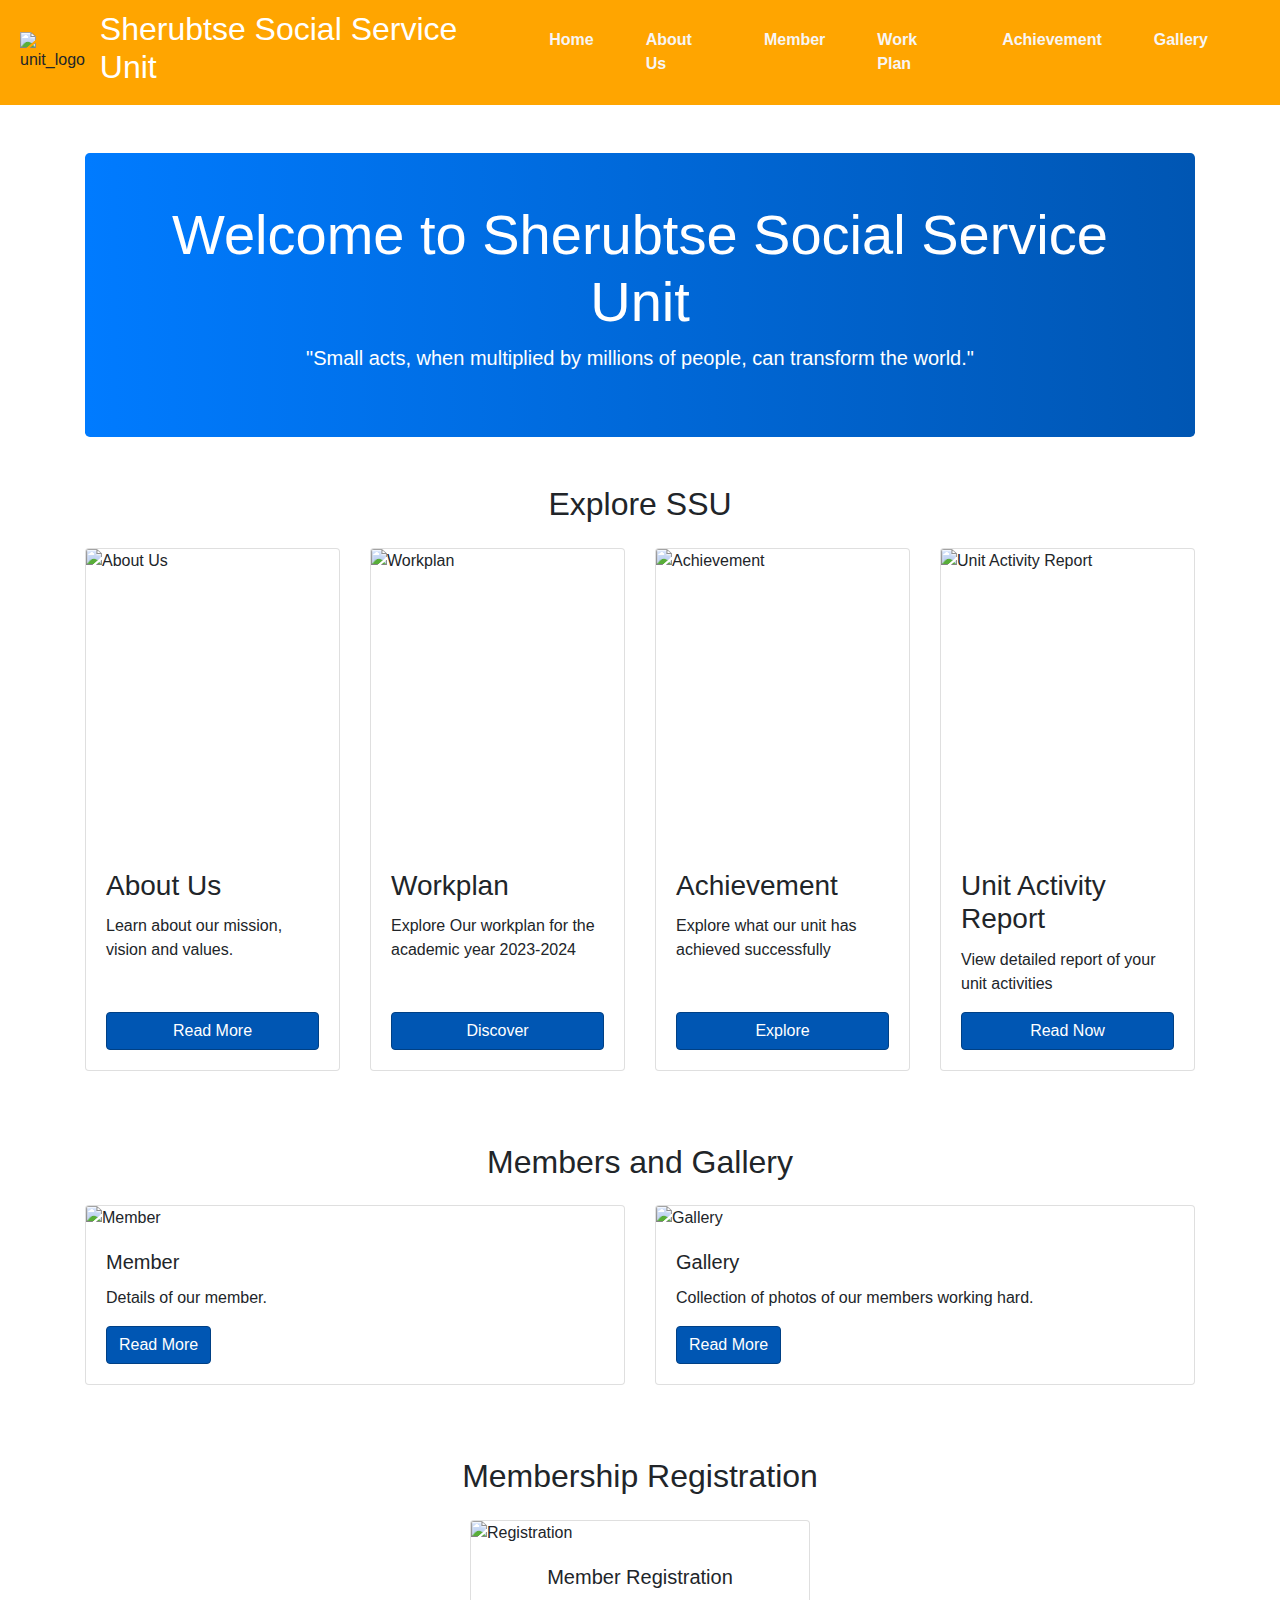
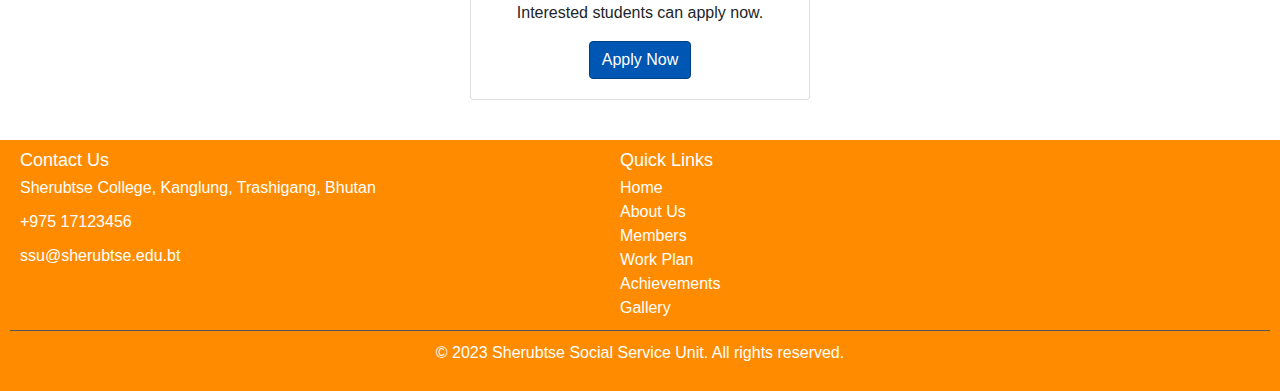
==== index.html @ 65da86ca "Add files via upload" ====
<!DOCTYPE html>
<html lang="en">
<head>
    <meta charset="UTF-8">
    <meta name="viewport" content="width=device-width, initial-scale=1.0">
    <title>Student Service unit</title>
    <link rel="stylesheet" href="style.css">
    
    <link rel="stylesheet" href="https://stackpath.bootstrapcdn.com/bootstrap/4.5.2/css/bootstrap.min.css">
    <style>
        .card {
            transition: transform 0.2s;
        }
        .card:hover {
            transform: scale(1.05);
        }
        #hero {
            background: linear-gradient(to right, #007bff, #0056b3);
        }
        .btn-primary {
            background-color: #0056b3;
            border-color: #004085;
        }
        .btn-primary:hover {
            background-color: #004085;
            border-color: #003057;
        }
    </style>
</head>
<body>
    <header>
        <div class="header-container">
            <div class="unitlogo">
                <img src="image/unitlogo.png" alt="unit_logo" width="100px">
            </div>
            <h2 class="unitname">Sherubtse Social Service Unit</h2>
            <div class="navbar">
                <nav class="nav">
                    <ul class="nav-menu">
                        <li><a href="index.html">Home</a></li>
                        <li><a href="About.html">About Us</a></li>
                        <li><a href="member.html">Member</a></li>
                        <li><a href="workplan.html">Work Plan</a></li>
                        <li><a href="Achievement.html">Achievement</a></li>
                        <li><a href="gallery.html">Gallery</a></li>
                    </ul>
                </nav>
                <button class="nav-toggle" aria-label="toggle navigation">
                    <span class="hamburger">
                </button>
            </div>  
        </div>          
    </header>
    <article>
        <main class="container mt-5">
            <section id="hero" class="jumbotron text-center text-white py-5 mb-5">
                <h1 class="display-4">Welcome to Sherubtse Social Service Unit</h1>
                <p class="lead">"Small acts, when multiplied by millions of people, can transform the world."</p>
            </section>
    
            <section id="quick-links" class="mb-5">
                <h2 class="text-center mb-4">Explore SSU</h2>
                <div class="row">
                    <div class="col-md-3 mb-4">
                        <div class="card h-100">
                            <img src="image/best-unit.jpg" class="card-img-top" alt="About Us" height="300px">
                            <div class="card-body d-flex flex-column">
                                <h3 class="card-title">About Us</h3>
                                <p class="card-text">Learn about our mission, vision and values.</p>
                                <a href="About.html" class="btn btn-primary mt-auto">Read More</a>
                            </div>
                        </div>
                    </div>
                    <div class="col-md-3 mb-4">
                        <div class="card h-100">
                            <img src="image/whitewashing.jpg" class="card-img-top" alt="Workplan" height="300px">
                            <div class="card-body d-flex flex-column">
                                <h3 class="card-title">Workplan</h3>
                                <p class="card-text">Explore Our workplan for the academic year 2023-2024</p>
                                <a href="workplan.html" class="btn btn-primary mt-auto">Discover</a>
                            </div>
                        </div>
                    </div>
                    <div class="col-md-3 mb-4">
                        <div class="card h-100">
                            <img src="image/unit.jpg" class="card-img-top" alt="Achievement" height="300px">
                            <div class="card-body d-flex flex-column">
                                <h3 class="card-title">Achievement</h3>
                                <p class="card-text">Explore what our unit has achieved successfully</p>
                                <a href="Achievement.html" class="btn btn-primary mt-auto">Explore</a>
                            </div>
                        </div>
                    </div>
                    <div class="col-md-3 mb-4">
                        <div class="card h-100">
                            <img src="image/ssv.jpg" class="card-img-top" alt="Unit Activity Report" height="300px">
                            <div class="card-body d-flex flex-column">
                                <h3 class="card-title">Unit Activity Report</h3>
                                <p class="card-text">View detailed report of your unit activities</p>
                                <a href="journal.html" class="btn btn-primary mt-auto">Read Now</a>
                            </div>
                        </div>
                    </div>
                </div>
            </section>
    
            <section id="members-gallery" class="mb-5">
                <h2 class="text-center mb-4">Members and Gallery</h2>
                <div class="row" id="newsContainer">
                    <div class="col-md-6 mb-4">
                        <div class="card h-80">
                            <img src="image/image7.jpg" class="card-img-top" alt="Member">
                        <div class="card-body">
                            <h5 class="card-title">Member</h5>
                            <p class="card-text">Details of our member.</p>
                            <a href="member.html" class="btn btn-primary">Read More</a>
                        </div>
                    </div>
                </div>
                <div class="col-md-6 mb-4">
                    <div class="card h-100">
                        <img src="image/gallery.jpeg" class="card-img-top" alt="Gallery">
                        <div class="card-body">
                            <h5 class="card-title">Gallery</h5>
                            <p class="card-text">Collection of photos of our members working hard.</p>
                            <a href="gallery.html" class="btn btn-primary">Read More</a>
                        </div>
                    </div>
                </div>
            </div>
        </section>
        <section id="membership-registration" class="mb-3">
            <h2 class="text-center mb-4">Membership Registration</h2>
            <div class="d-flex justify-content-center">
                <div class="col-md-4 mb-4"> <!-- Changed from col-md-6 to col-md-4 for smaller size -->
                    <div class="card h-100">
                        <img src="image/regestration.png" class="card-img-top" alt="Registration">
                        <div class="card-body text-center"> <!-- Centered text within the card -->
                            <h5 class="card-title">Member Registration</h5>
                            <p class="card-text">Interested students can apply now.</p>
                            <a href="form.html" class="btn btn-primary">Apply Now</a>
                        </div>
                    </div>
                </div>
            </div>
        </section>
    </main>
</article>
    <footer class="footer">
        <div class="footer-content">
            <div class="footer-section">
                <h3>Contact Us</h3>
                <p><i class="fas fa-map-marker-alt"></i> Sherubtse College, Kanglung, Trashigang, Bhutan</p>
                <p><i class="fas fa-phone"></i> +975 17123456</p>
                <p><i class="fas fa-envelope"></i> ssu@sherubtse.edu.bt</p>
            </div>
            <div class="footer-section">
                <h3>Quick Links</h3>
                <ul>
                    <li><a href="index.html">Home</a></li>
                    <li><a href="About.html">About Us</a></li>
                    <li><a href="member.html">Members</a></li>
                    <li><a href="workplan.html">Work Plan</a></li>
                    <li><a href="Achievement.html">Achievements</a></li>
                    <li><a href="gallery.html">Gallery</a></li>
                </ul>
            </div>
        </div>
        <div class="footer-bottom">
            <p>&copy; 2023 Sherubtse Social Service Unit. All rights reserved.</p>
        </div>
    </footer>
    <script src="script.js" defer></script>
    <script src="https://code.jquery.com/jquery-3.5.1.slim.min.js"></script>
    <script src="https://cdn.jsdelivr.net/npm/@popperjs/core@2.9.2/dist/umd/popper.min.js"></script>
    <script src="https://stackpath.bootstrapcdn.com/bootstrap/4.5.2/js/bootstrap.min.js"></script>
    <script>
        $('a[href^="#"]').on('click', function(event) {
        var target = $(this.getAttribute('href'));
        if (target.length) {
            event.preventDefault();
            $('html, body').stop().animate({
                scrollTop: target.offset().top
            }, 1000);
        }
    });
    </script>
    
   
</body>
</html>
---- style.css ----
.header-container {
    display: flex;
    justify-content: space-between;
    align-items: center;
    padding: 1em;
}


.nav-toggle {
    display: none;
}
.unitname{
    color: white;
}

.hamburger {
    display: block;
    position: relative;
}

.hamburger,
.hamburger::before,
.hamburger::after {
    width: 2em;
    height: 3px;
    background: #2802bf;
    transition: transform 0.3s;
}

.hamburger::before,
.hamburger::after {
    content: '';
    position: absolute;
    left: 0;
}

.hamburger::before { top: 6px; }
.hamburger::after { bottom: 6px; }

.nav-menu {
    display: flex;
    list-style: none;
    margin: 0;
    padding: 0;
}

.nav-menu > li {
    position: relative;
}

.nav-menu a {
    display: block;
    padding: 0.5em 1em;
    text-decoration: none;
    color: #f7f5f5;
}



.has-dropdown:hover{
    display: block;
}
body {
    font-family: 'Arial', sans-serif;
    margin: 0;
    padding: 0;
}

header {
    position: relative;
}

.header-container {
    display: flex;
    align-items: center;
    justify-content: space-between;
    background-color:orange; 
    padding: 10px 20px;
    position: relative;
    z-index: 1;
}

.logo img {
    width: 100px;
    height: auto;
}
.college-name{
    color: #fff;
    font-family: 'Gill Sans', 'Gill Sans MT', Calibri, 'Trebuchet MS', sans-serif;
    font-size:25px;
}
.college-name:hover{
    color: rgba(4, 49, 70, 0.913);
}
nav {
    display: inline-block;
}

nav ul {
    list-style-type: none;
    margin: 0;
    padding: 0;
   
}

nav ul li {
    position: relative;
    display: inline;
    margin-right: 20px;
}

nav ul li a {
    color: white;
    font-size:medium;
    text-decoration: none;
    font-weight: bold;
    padding: 10px 15px;
    transition: background-color 0.3s, color 0.3s;
}

nav ul li a:hover {
    background-color: rgba(255, 255, 255, 0.3);
    color:  rgba(4, 49, 70, 0.913);
}


nav ul li:hover {
    display: block;
}

.footer {
    background-color:darkorange;
    color: #fff;
    padding: 10px;
}

.footer-content {
    display: flex;
    flex-wrap: wrap;
    justify-content: space-around;
    max-width: 1200px;
}

.footer-section {
    flex: 1;
    margin: 0 10px;
    min-width: 200px;
}

.footer-section h3 {
    margin-bottom: 5px;
    font-size: 18px;
}

.footer-section p, .footer-section ul {
    margin-bottom: 10px;
}

.footer-section ul {
    list-style-type: none;
    padding: 0;
}

.footer-section ul li a {
    color: #fff;
    text-decoration: none;
}

.footer-section ul li a:hover {
    text-decoration: underline;
}


.footer-bottom {
    text-align: center;
    padding-top: 10px;
    border-top: 1px solid #555;
}




@media (max-width: 768px) {
    .nav-toggle {
        display: block;
        background: none;
        border: none;
        cursor: pointer;
        padding: 10px;
        z-index: 1000;

    }
    .hamburger,
    .hamburger::before,
    .hamburger::after {
        display: block;
        width: 30px;
        height: 3px;
        background: #eeeeef;
        transition: transform 0.3s, opacity 0.3s;
    }

    .hamburger::before,
    .hamburger::after {
        content: '';
        position: absolute;
    }

    .hamburger::before { top: -8px; }
    .hamburger::after { bottom: -8px; }



    .nav {
        position: fixed;
        background:rgba(4, 49, 70, 0.913);
        width: 80%;
        top: 0;
        right: 0;
        bottom: 0;
        transform: translateX(100%);
        transition: transform 0.3s;
        z-index: 999;
        overflow-y: auto; 

    }
    nav ul {
        flex-direction: column;
        padding: 20px 0 0 0; /* Removed left and right padding */
        margin: 0;
    }

    nav ul li {
        display: block;
        margin: 0;
    }

    nav ul li a {
        display: block;
        padding: 10px;
        border-bottom: 1px solid rgba(255, 255, 255, 0.1); /* Add a subtle border between items */
    }

    nav ul li a:hover {
        background-color: white; /* Subtle background change on hover */
        color: orange;
    }


    .nav-menu {
        flex-direction: column;
    }

    

    .nav--visible {
        transform: translateX(0);
    }

    .nav-toggle--active .hamburger {
        transform: rotate(135deg);
    }

    .nav-toggle--active .hamburger::before,
    .nav-toggle--active .hamburger::after {
        top: 0;
        transform: rotate(90deg);
    }
    .footer-content {
        flex-direction: column;
    }

}
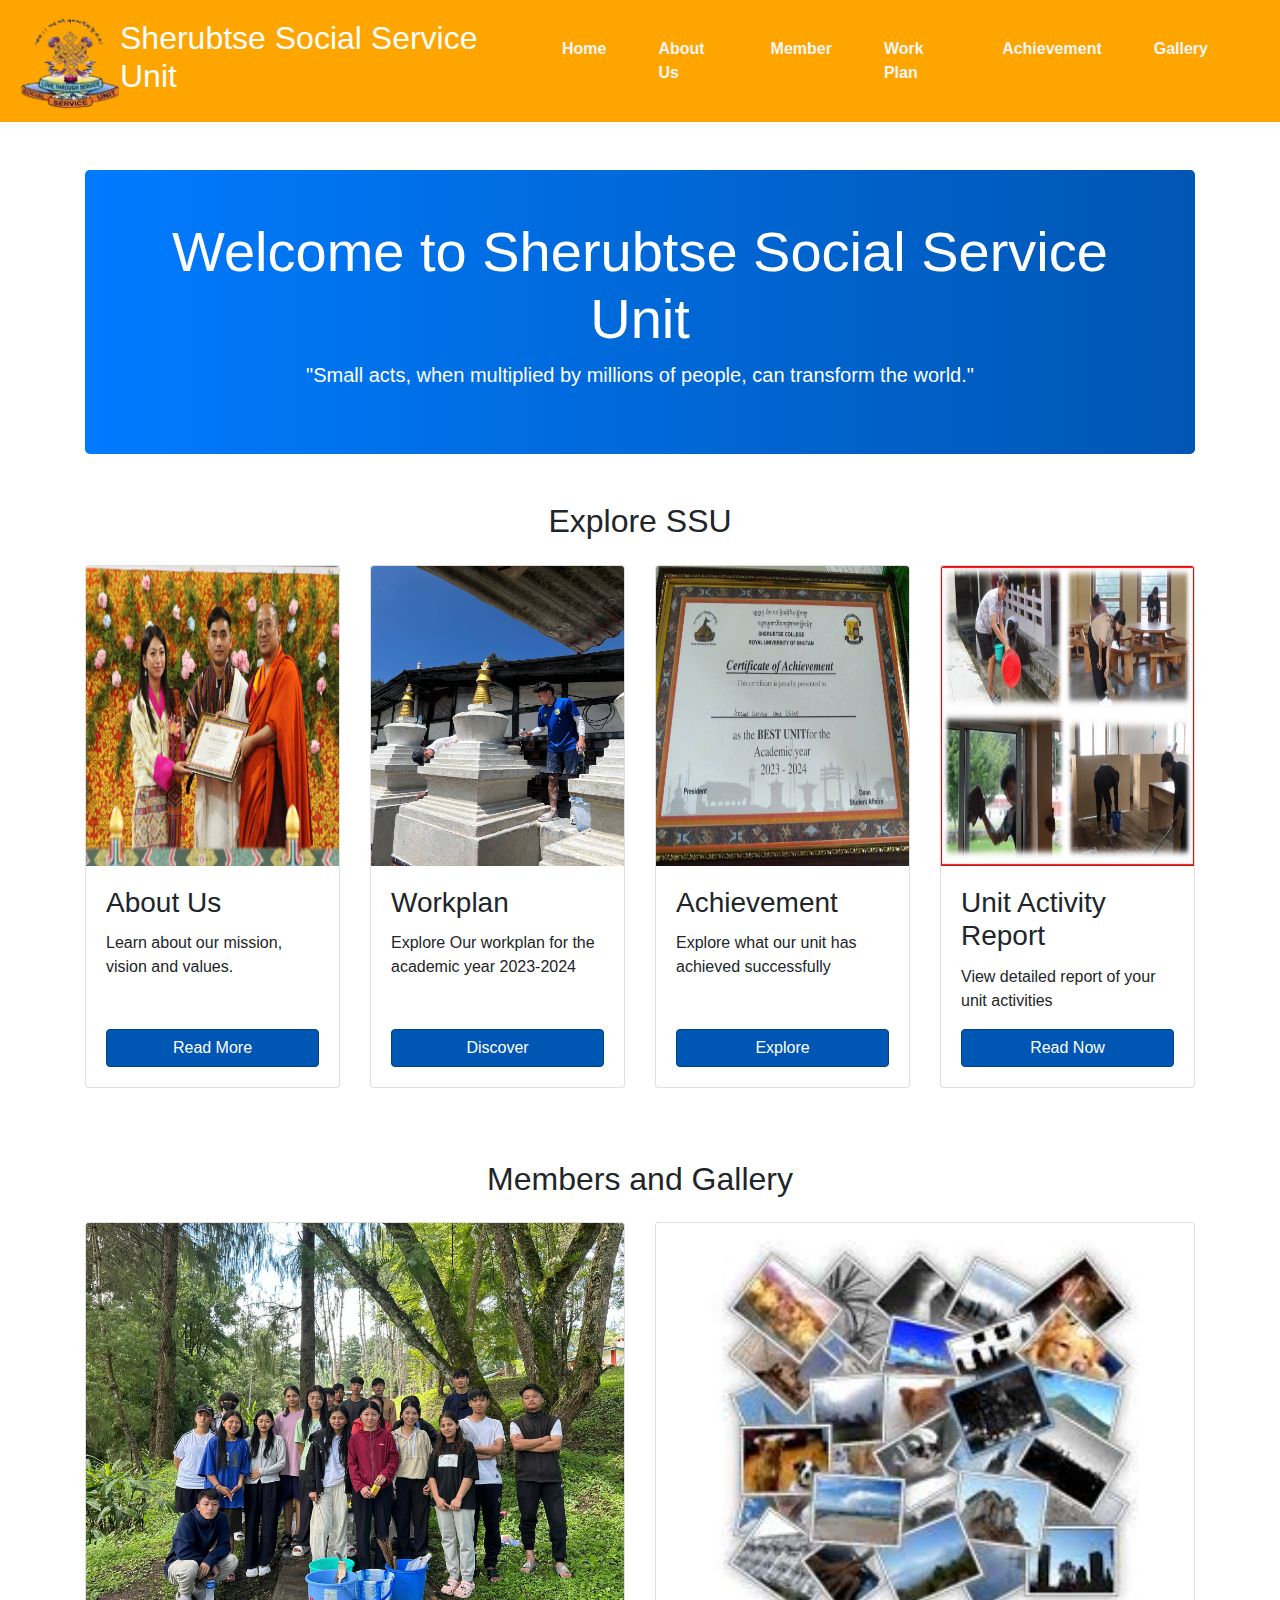
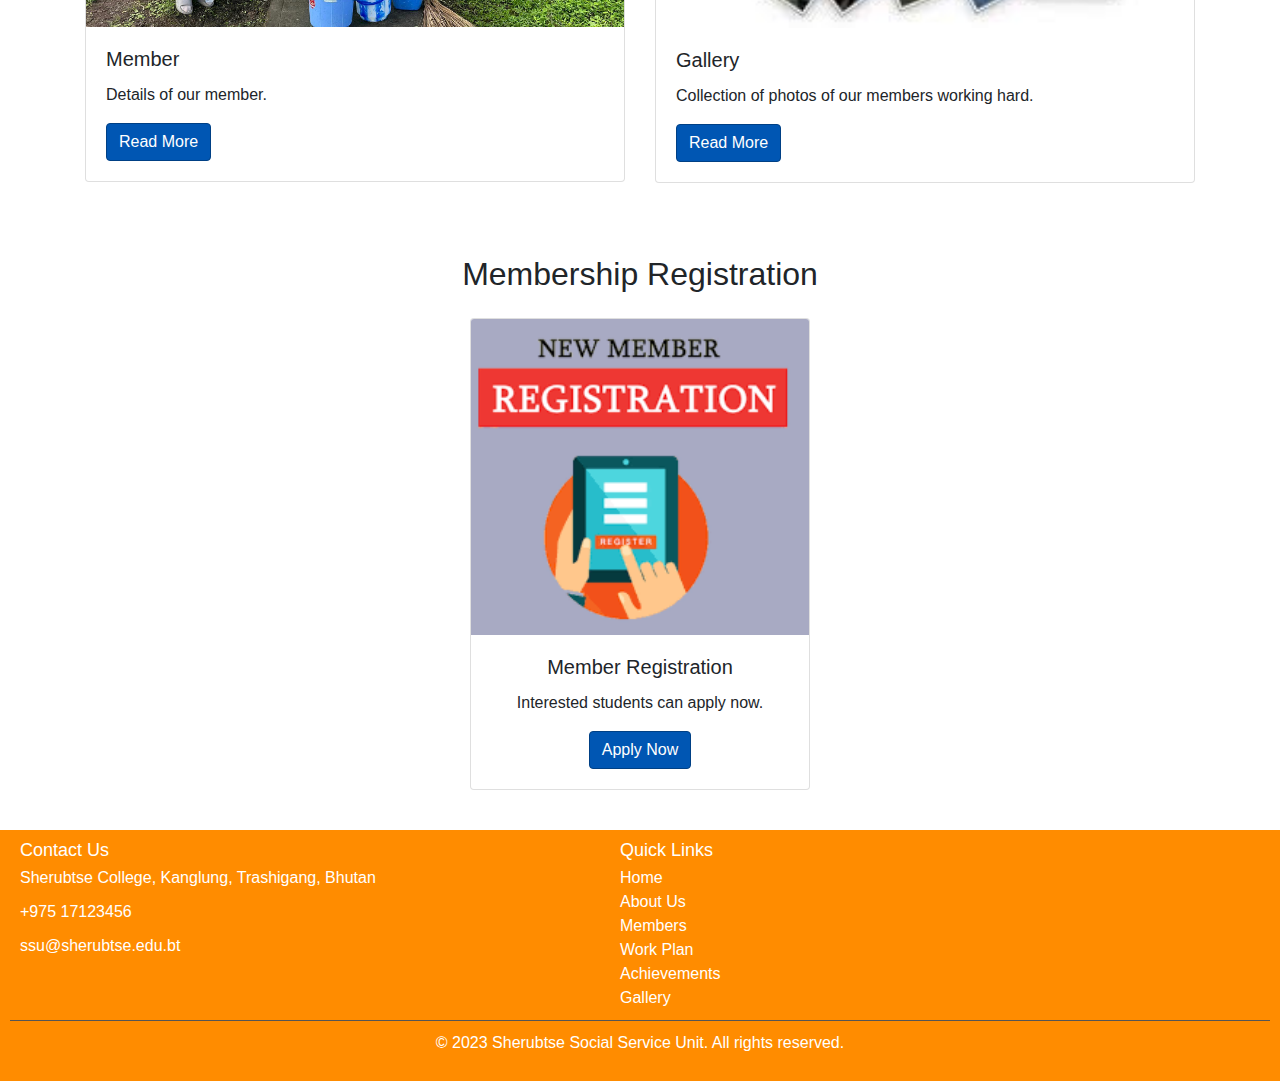
==== commit 35302e6c: "Update index.html" ====
--- a/index.html
+++ b/index.html
@@ -31,7 +31,7 @@
     <header>
         <div class="header-container">
             <div class="unitlogo">
-                <img src="image/unitlogo.png" alt="unit_logo" width="100px">
+                <img src="unitlogo.png" alt="unit_logo" width="100px">
             </div>
             <h2 class="unitname">Sherubtse Social Service Unit</h2>
             <div class="navbar">
@@ -63,7 +63,7 @@
                 <div class="row">
                     <div class="col-md-3 mb-4">
                         <div class="card h-100">
-                            <img src="image/best-unit.jpg" class="card-img-top" alt="About Us" height="300px">
+                            <img src="best-unit.jpg" class="card-img-top" alt="About Us" height="300px">
                             <div class="card-body d-flex flex-column">
                                 <h3 class="card-title">About Us</h3>
                                 <p class="card-text">Learn about our mission, vision and values.</p>
@@ -73,7 +73,7 @@
                     </div>
                     <div class="col-md-3 mb-4">
                         <div class="card h-100">
-                            <img src="image/whitewashing.jpg" class="card-img-top" alt="Workplan" height="300px">
+                            <img src="whitewashing.jpg" class="card-img-top" alt="Workplan" height="300px">
                             <div class="card-body d-flex flex-column">
                                 <h3 class="card-title">Workplan</h3>
                                 <p class="card-text">Explore Our workplan for the academic year 2023-2024</p>
@@ -83,7 +83,7 @@
                     </div>
                     <div class="col-md-3 mb-4">
                         <div class="card h-100">
-                            <img src="image/unit.jpg" class="card-img-top" alt="Achievement" height="300px">
+                            <img src="unit.jpg" class="card-img-top" alt="Achievement" height="300px">
                             <div class="card-body d-flex flex-column">
                                 <h3 class="card-title">Achievement</h3>
                                 <p class="card-text">Explore what our unit has achieved successfully</p>
@@ -93,7 +93,7 @@
                     </div>
                     <div class="col-md-3 mb-4">
                         <div class="card h-100">
-                            <img src="image/ssv.jpg" class="card-img-top" alt="Unit Activity Report" height="300px">
+                            <img src="ssv.jpg" class="card-img-top" alt="Unit Activity Report" height="300px">
                             <div class="card-body d-flex flex-column">
                                 <h3 class="card-title">Unit Activity Report</h3>
                                 <p class="card-text">View detailed report of your unit activities</p>
@@ -109,7 +109,7 @@
                 <div class="row" id="newsContainer">
                     <div class="col-md-6 mb-4">
                         <div class="card h-80">
-                            <img src="image/image7.jpg" class="card-img-top" alt="Member">
+                            <img src="image7.jpg" class="card-img-top" alt="Member">
                         <div class="card-body">
                             <h5 class="card-title">Member</h5>
                             <p class="card-text">Details of our member.</p>
@@ -119,7 +119,7 @@
                 </div>
                 <div class="col-md-6 mb-4">
                     <div class="card h-100">
-                        <img src="image/gallery.jpeg" class="card-img-top" alt="Gallery">
+                        <img src="gallery.jpeg" class="card-img-top" alt="Gallery">
                         <div class="card-body">
                             <h5 class="card-title">Gallery</h5>
                             <p class="card-text">Collection of photos of our members working hard.</p>
@@ -134,7 +134,7 @@
             <div class="d-flex justify-content-center">
                 <div class="col-md-4 mb-4"> <!-- Changed from col-md-6 to col-md-4 for smaller size -->
                     <div class="card h-100">
-                        <img src="image/regestration.png" class="card-img-top" alt="Registration">
+                        <img src="regestration.png" class="card-img-top" alt="Registration">
                         <div class="card-body text-center"> <!-- Centered text within the card -->
                             <h5 class="card-title">Member Registration</h5>
                             <p class="card-text">Interested students can apply now.</p>
